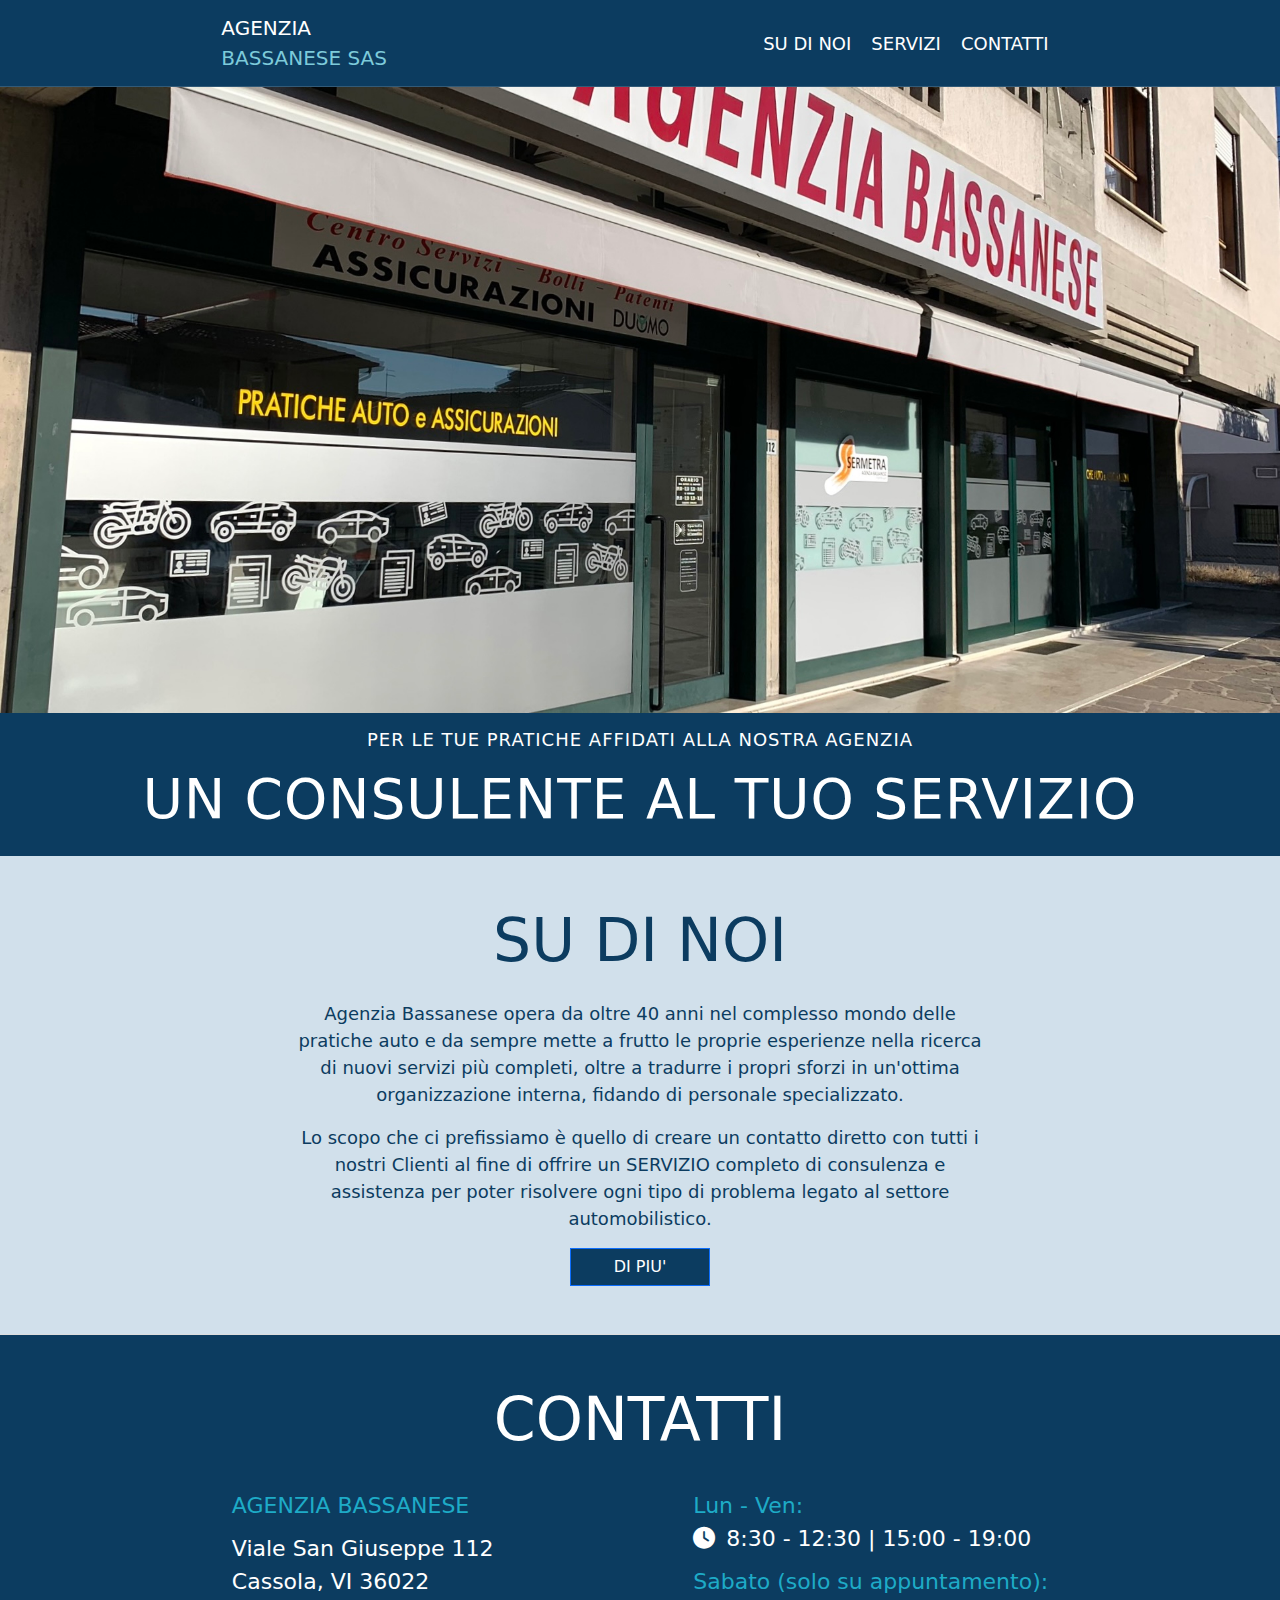
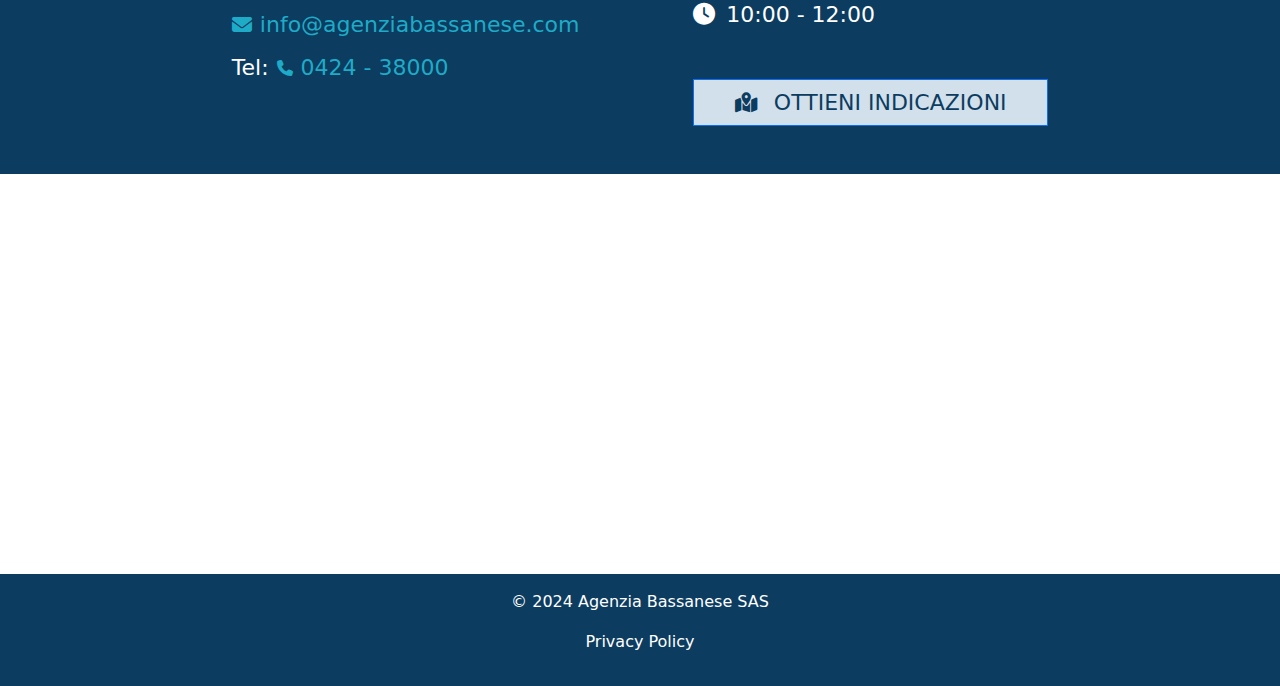
==== index.html @ bd63a204 "Update index.html" ====
<!DOCTYPE html>
<html lang="it">

<head>
  <meta charset="UTF-8" />
  <meta name="viewport" content="width=device-width, initial-scale=1.0" />
  <title>Agenzia Bassanese SAS</title>

  <link rel="icon" type="image/x-icon" href="favicon.ico" />

  <!-- Bootstrap CSS -->
  <link href="https://cdn.jsdelivr.net/npm/bootstrap@5.3.3/dist/css/bootstrap.min.css" rel="stylesheet"
    integrity="sha384-QWTKZyjpPEjISv5WaRU9OFeRpok6YctnYmDr5pNlyT2bRjXh0JMhjY6hW+ALEwIH" crossorigin="anonymous" />
  <link rel="stylesheet" href="style.css" />
  <link rel="stylesheet" href="https://cdnjs.cloudflare.com/ajax/libs/font-awesome/6.7.2/css/all.min.css"
    integrity="sha512-Evv84Mr4kqVGRNSgIGL/F/aIDqQb7xQ2vcrdIwxfjThSH8CSR7PBEakCr51Ck+w+/U6swU2Im1vVX0SVk9ABhg=="
    crossorigin="anonymous" referrerpolicy="no-referrer" />
</head>

<body>
  <header>
    <nav class="navbar navbar-dark fixed-top">
      <div class="container-fluid">
        <!-- Navbar Desktop (>=992px) -->
        <div class="navbar-desktop w-100 align-items-center">
          <div class="col-lg-2"></div>
          <div class="col-lg-2 text-start">
            <!--<a class="navbar-brand d-flex flex-column" href="/" >-->
            <a class="navbar-brand d-flex flex-column" href="/AgenziaBassanese">
              <span class="agenzia">AGENZIA</span>
              <span class="bassanese">BASSANESE SAS</span>
            </a>
          </div>
          <div class="col-lg-2"></div>
          <div class="col-lg-4 text-end">
            <ul class="navbar-nav d-flex flex-row justify-content-end">
              <li class="nav-item">
                <a class="nav-link" href="#" data-target="main-info">SU DI NOI</a>
              </li>
              <li class="nav-item">
                <a class="nav-link" href="#" data-target="main-servizi">SERVIZI</a>
              </li>
              <li class="nav-item">
                <a class="nav-link" href="#contact-us">CONTATTI</a>
              </li>
            </ul>
          </div>
          <div class="col-lg-2"></div>
        </div>

        <!-- Navbar Mobile (<992px) -->
        <div class="navbar-mobile justify-content-between align-items-center w-100">
          <div class="navbar-brand-wrapper">
            <!--<a class="navbar-brand d-flex flex-column" href="/" id="mobileBrand">-->
            <a class="navbar-brand d-flex flex-column brand-mobile" href="/AgenziaBassanese" id="mobileBrand">
              <span class="agenzia mb-sm-0">AGENZIA</span>
              <span class="bassanese">BASSANESE SAS</span>
            </a>
          </div>
          <button class="navbar-toggler" type="button" data-bs-toggle="collapse" data-bs-target="#navbarMobileMenu"
            aria-controls="navbarMobileMenu" aria-expanded="false" aria-label="Toggle navigation">
            <div class="animated-icon1">
              <span></span><span></span><span></span>
            </div>
          </button>
        </div>

        <!-- Menu collassabile solo per mobile -->
        <div class="collapse d-lg-none" id="navbarMobileMenu">
          <div class="links-container py-3">
            <a href="#" data-target="main-info">SU DI NOI</a>
            <a href="#" data-target="main-servizi">SERVIZI</a>
            <a href="#contact-us">CONTATTI</a>
          </div>
        </div>
      </div>
    </nav>
  </header>

  <!-- Main Content -->
  <main id="main-home">
    <!-- Image Section -->
    <div class="image-container">
      <img src="media/agenziabassanese.jpeg" alt="Immagine della sede di Agenzia Bassanese SAS"
        class="img-fluid w-100" />
    </div>

    <!-- Services Section -->
    <section class="services-highlight py-3 text-center">
      <div class="container">
        <h1 class="services-firstline">
          PER LE TUE PRATICHE AFFIDATI ALLA NOSTRA AGENZIA
        </h1>
        <h2 class="services-secondline mt-3">
          UN CONSULENTE AL TUO SERVIZIO
        </h2>
      </div>
    </section>

    <!-- About Us Section -->
    <section class="about-us py-5 text-center">
      <div class="container px-lg-5">
        <h2 class="about-us-title mb-4">SU DI NOI</h2>
        <div class="row about-us-content">
          <div class="col-sm-0 col-lg-2"></div>
          <div class="col-sm-12 col-lg-8">
            <p>
              Agenzia Bassanese opera da oltre 40 anni nel complesso mondo
              delle pratiche auto e da sempre mette a frutto le proprie
              esperienze nella ricerca di nuovi servizi più completi, oltre a
              tradurre i propri sforzi in un'ottima organizzazione interna,
              fidando di personale specializzato.
            </p>
            <p>
              Lo scopo che ci prefissiamo è quello di creare un contatto
              diretto con tutti i nostri Clienti al fine di offrire un
              SERVIZIO completo di consulenza e assistenza per poter risolvere
              ogni tipo di problema legato al settore automobilistico.
            </p>
            <div class="text-center">
              <button class="btn btn-primary btn-dipiu" data-target="main-info">
                DI PIU'
              </button>
            </div>
          </div>
          <div class="col-sm-0 col-lg-2"></div>
        </div>
      </div>
    </section>

    <!-- Contact Us Section-->
    <section id="contact-us" class="py-5 text-center">
      <div class="container px-lg-5">
        <h2 class="contact-us-title mb-4">CONTATTI</h2>
        <div class="contact-info text-start mx-auto">
          <div class="d-flex justify-content-evenly">
            <div class="m-auto m-md-0">
              <p class="azzurrino">AGENZIA BASSANESE</p>
              <p>Viale San Giuseppe 112<br>Cassola, VI 36022</p>
              <div class="d-sm-block d-md-flex align-items-center azzurrino"> <i class="fa fa-envelope me-2 fs-5"></i><a
                  href="mailto:info@agenziabassanese.com">info@agenziabassanese.com</a></div>
              <p>
              <dl>
                <dt>Tel:</dt>
                <dd class="azzurrino">
                  <dl class="ms-2">
                    <dd class="azzurrino">
                      <div class="d-sm-block d-md-flex align-items-center"> <i class="fa fa-phone me-2 fs-6"></i><a
                          href="tel:+39042438000">0424 - 38000</a></div>
                     </dd>
                  </dl>
                </dd>
              </dl>
              </p>
            </div>
            <div class="m-auto m-md-0">
              <p><span class="azzurrino">Lun - Ven:</span><br><i class="fa fa-clock me-1"></i>
                8:30 - 12:30 | 15:00 - 19:00</p>
              <p><span class="azzurrino">Sabato (solo su appuntamento):</span><br><i class="fa fa-clock me-1"></i>
                10:00 - 12:00</p>
              <!-- Map button -->
              <div class="text-center d-grid mt-5 map-button">
                <button id="get-directions" class="btn btn-primary"><i
                    class="fa-solid fa-map-location-dot me-3 fs-5"></i>OTTIENI INDICAZIONI</button>
              </div>
            </div>
          </div>
        </div>
      </div>
    </section>

    <!-- Map Section-->
    <section class="map">
      <!-- Google Map -->
      <div class="map-container my-0">
        <iframe
          src="https://www.google.com/maps/embed?pb=!1m18!1m12!1m3!1d2836.2100629346987!2d11.7565046!3d45.7686022!2m3!1f0!2f0!3f0!3m2!1i1024!2i768!4f13.1!3m3!1m2!1s0x4778da6ee76791f9%3A0xd04df6da797a7112!2sAgenzia%20Bassanese%20Di%20Basso%20Alessandra%20%26%20C.%20Sas!5e0!3m2!1sit!2sit!4v1694561234567!5m2!1sit!2sit"
          width="100%" height="400" allowfullscreen="" loading="lazy"
          referrerpolicy="no-referrer-when-downgrade"></iframe>
      </div>
    </section>
  </main>

  <main id="main-info" style="display: none; padding: 20px">
    <div class="col-sm-0 col-lg-2"></div>
    <div class="container pagina col-sm-12 col-lg-8">
      <h1>SU DI NOI</h1>
      <section>
        <h2>Chi Siamo</h2>
        <p>Agenzia <strong>BASSANESE</strong> è una società con sede a San Giuseppe di Cassola (VI), considerata una
          delle più esperte nella consulenza per la circolazione dei veicoli.</p>
        <p>Fondata nel 1982 con le prime agenzie di consulenza per veicoli, siamo cresciuti insieme al mercato
          automobilistico italiano. Oggi, grazie alla tecnologia avanzata, possiamo fornire targhe, libretti di
          circolazione e certificati di proprietà direttamente nei nostri uffici, un tempo rilasciati solo dagli Enti
          Motorizzazione e PRA.</p>
        <p>Abbiamo costantemente aggiornato le nostre metodologie, introducendo nuovi criteri organizzativi per
          soddisfare le normative e le esigenze di un settore complesso come quello della circolazione stradale.</p>
      </section>

      <section>
        <h2>I Nostri Servizi</h2>
        <p>Come Sportello Telematico dell'Automobilista (S.T.A.), offriamo servizi come immatricolazioni, passaggi di
          proprietà, radiazioni, nazionalizzazioni, e autentiche in sede, tutto in conformità con le normative vigenti.
        </p>
        <p>Lavoriamo con precisione e dedizione per adattarci alle esigenze dei nostri clienti, garantendo un servizio
          completo e affidabile.</p>
      </section>

      <section>
        <h2>Il Nostro Obiettivo</h2>
        <p>Vogliamo essere il tuo punto di riferimento per la gestione delle pratiche automobilistiche. Affidaci i tuoi
          documenti e lascia che il nostro team risolva i tuoi problemi con professionalità e competenza.</p>
      </section>
    </div>
    <div class="col-sm-0 col-lg-2"></div>
  </main>

  <main id="main-servizi" style="display: none; padding: 20px">
    <div class="col-sm-0 col-lg-2"></div>
    <div class="container pagina col-sm-12 col-lg-8">
      <h1>SERVIZI</h1>
      <section>
        <p>La notevole complessità del settore nel quale operiamo comporta una continua evoluzione della normativa che
          può essere supportata solo da una costante crescita professionale. Per questo riteniamo estremamente
          importante la formazione e l’informazione delle risorse umane a nostra disposizione per accrescere la nostra
          professionalità.</p>
        <p>Il nostro Studio aderisce pienamente al Codice Deontologico dei Consulenti per la circolazione dei mezzi di
          trasporto, approvato nel 2002 dal Consiglio Nazionale UNASCA.</p>
        <p>La parola “servizi” per noi rappresenta un impegno costante rivolto alla nostra clientela, che potrà trovare
          la risposta a qualsiasi esigenza nel settore della consulenza automobilistica.</p>
      </section>
      <section class="mt-5">
        <div class="row text-center">
          <div class="col-md-6 col-lg-4 mb-4">
            <h3>Immatricolazioni</h3>
            <p>Nuove immatricolazioni ed auto provenienti da paesi dell'UE.</p>
          </div>
          <div class="col-md-6 col-lg-4 mb-4">
            <h3>Reimmatricolazioni e Cambio Targhe</h3>
            <p>In caso di smarrimento o deterioramento targhe.</p>
          </div>
          <div class="col-md-6 col-lg-4 mb-4">
            <h3>Patenti Internazionali</h3>
            <p>E inoltre, conversioni di patenti estere.</p>
          </div>
          <div class="col-md-6 col-lg-4 mb-4">
            <h3>Targhe Ciclomotori</h3>
            <p>Sospensioni, immatricolazioni, passaggi.</p>
          </div>
          <div class="col-md-6 col-lg-4 mb-4">
            <h3>Certificati Vari</h3>
            <p>Camera di commercio.</p>
          </div>
          <div class="col-md-6 col-lg-4 mb-4">
            <h3>Radiazioni Auto e Moto</h3>
            <p>Per esportazioni in paesi UE o extra-UE.</p>
          </div>
          <div class="col-md-6 col-lg-4 mb-4">
            <h3>Impianti GPL Gas</h3>
            <p>Prenotazioni online nel portale della motorizzazione.</p>
          </div>
          <div class="col-md-6 col-lg-4 mb-4">
            <h3>Visure PRA</h3>
            <p>Per controllo fermi amministrativi.</p>
          </div>
          <div class="col-md-6 col-lg-4 mb-4">
            <h3>Auto e Moto Storiche</h3>
            <p>Passaggi di proprietà.</p>
          </div>
          <div class="col-md-6 col-lg-4 mb-4">
            <h3>Rinnovo Patenti</h3>
            <p>Tutte le settimane su appuntamento.</p>
          </div>
          <div class="col-md-6 col-lg-4 mb-4">
            <h3>Bolli Auto</h3>
            <p>Allineamento pagamenti tardivi e correzione dati incongruenti.</p>
          </div>
        </div>
      </section>
    </div>
    <div class="col-sm-0 col-lg-2"></div>
  </main>
  <footer class="text-white text-center py-3">
    <p>&copy; 2024 Agenzia Bassanese SAS</p>
    <p>
      <a href="privacy.html" class="text-white text-decoration-none">Privacy Policy</a>
    </p>
  </footer>

  <!-- Bootstrap JS -->
  <script src="https://cdn.jsdelivr.net/npm/bootstrap@5.3.3/dist/js/bootstrap.bundle.min.js"
    integrity="sha384-YvpcrYf0tY3lHB60NNkmXc5s9fDVZLESaAA55NDzOxhy9GkcIdslK1eN7N6jIeHz"
    crossorigin="anonymous"></script>
  <script src="main.js"></script>
</body>

</html>
---- style.css ----
body {
    margin: 0;
    padding: 0;
    display: flex;
    flex-direction: column;
    min-height: 100vh;
}

main {
    flex: 1;
    margin-top: 78px;
    /* spazio sotto la navbar fissa */
    transition: opacity 0.5s ease;
}

.hidden {
    opacity: 0;
    pointer-events: none;
}

footer {
    background-color: #0c3c60;
    font-weight: 100;
}

#mobileBrand {
    transition: opacity 0.3s ease;
}

#mobileBrand.brand-hidden {
    opacity: 0;
}

.navbar {
    background-color: #0c3c60;
    color: #ffffff;
    font-weight: 500;
    border-bottom: 1px solid #e2e2e22e;
}

.navbar .nav-link {
    color: #ffffff;
    transition: color 0.3s ease;
    margin: 0 10px;
    white-space: nowrap;
    font-size: 18px
}

.navbar .nav-link:hover {
    color: #7dcada;
}

.navbar .nav-link.active {
    color: rgb(209, 224, 235);
}

.navbar .nav-link.active:hover {
    color:  #7dcada;
}

.bassanese {
    color: #7dcada;
}

.navbar-toggler:focus,
.navbar-toggler:focus-visible {
    outline: none;
    box-shadow: none;
}

.navbar-toggler {
    border: none;
}

/* Icona hamburger animata */
.animated-icon1 {
    width: 30px;
    height: 24px;
    position: relative;
    transition: 0.5s ease-in-out;
    cursor: pointer;
}

.animated-icon1 span {
    display: block;
    position: absolute;
    height: 3px;
    width: 100%;
    border-radius: 9px;
    background: #ffffff;
    transition: 0.25s ease-in-out;
}

.animated-icon1 span:nth-child(1) {
    top: 0;
}

.animated-icon1 span:nth-child(2) {
    top: 10px;
}

.animated-icon1 span:nth-child(3) {
    top: 20px;
}

.animated-icon1.open span:nth-child(1) {
    top: 11px;
    transform: rotate(135deg);
}

.animated-icon1.open span:nth-child(2) {
    opacity: 0;
    transform: translateX(-60px);
}

.animated-icon1.open span:nth-child(3) {
    top: 11px;
    transform: rotate(-135deg);
}

/* Lasciamo che Bootstrap gestisca l'altezza del collapse.
Rendi il contenuto interno abbastanza alto da riempire lo schermo. */
#navbarMobileMenu {
    overflow: hidden;
    /* Necessario per l'animazione di altezza */
    width: 100%;
}

#navbarMobileMenu .links-container {
    /* Assicura che il contenuto riempia la schermata sotto la navbar
Calcola: altezza viewport (100vh) - altezza navbar (78px)
Se la navbar è più alta di 78px, adatta di conseguenza. */
    min-height: calc(100vh - 78px);
    display: flex;
    flex-direction: column;
    align-items: center;
}

#navbarMobileMenu a {
    display: block;
    margin: 20px 0;
    font-size: 1.25rem;
    text-decoration: none;
    color: #ffffff;
}

#navbarMobileMenu a:hover {
    color: #7dcada;
}

/* Link desktop */
.navbar-desktop {
    /* visibile solo >= lg */
    display: none;
}

@media (min-width: 992px) {
    .navbar-desktop {
        display: flex !important;
    }
}

.navbar-mobile {
    /* visibile solo < lg */
    display: flex;
}

@media (min-width: 992px) {
    .navbar-mobile {
        display: none !important;
    }
}

.brand-mobile {
    font-size: 18pt;
    padding: 0 !important;
    letter-spacing: 1px;
}

.services-highlight {
    background-color: #0c3c60;
    /* Sfondo blu */
    color: white;
    /* Colore del testo bianco */
    letter-spacing: 1px;
}

.services-firstline {
    font-size: 18px;
    /* Dimensione font per la prima riga */
}

.services-secondline {
    font-size: 30px;
    /* Dimensione font per la seconda riga */
}

@media (min-width: 768px) {
    .services-secondline {
        font-size: 55px;
        /* Dimensione font per la seconda riga */
    }
}

.about-us {
    background-color: rgb(209, 224, 235);
    color: #0c3c60;
}

.about-us-title {
    font-size: 30px;
    /* Font-size predefinito per mobile */
}

@media (min-width: 768px) {
    .about-us-title {
        font-size: 60px;
        /* Font-size per desktop */
    }
}

.about-us-content {
    font-size: 18px;
}

.btn-dipiu {
    background-color: #0c3c60;
    width: 140px;
    border-radius: 0;
}

#contact-us {
    background-color: #0c3c60;
    padding: 40px 20px;
    border-top: 1px solid #ddd;
    color: #ffffff;
    font-size: 22px;
}

.contact-info p {
    margin: 10px 0;
}

.contact-info a {
    color: rgb(30, 171, 199);
    /* Colore azzurrino */
    text-decoration: none;
}

.contact-info a:hover {
    text-decoration: none;
}

.azzurrino {
    color: rgb(30, 171, 199);
}

.contact-us-title {
    font-size: 30px;
    /* Font-size predefinito per mobile */
}

@media (min-width: 768px) {
    .contact-us-title {
        font-size: 60px;
        /* Font-size per desktop */
    }
}

dl {
    display: grid;
    grid-template-columns: max-content auto;
    margin-bottom: -10px;
}

dt {
    font-weight: 500;
}

.contact-info .d-flex {
    flex-wrap: wrap;
    /* Permette agli elementi di andare a capo */
}

@media (max-width: 768px) {
    .contact-info .d-flex {
        flex-direction: column;
        /* Imposta le colonne una sotto l'altra su dispositivi mobili */
        align-items: flex-start;
        /* Allinea gli elementi a sinistra */
    }
}

.map-container iframe {
    display: block;
}

#contact-us .btn {
    background-color: rgb(209, 224, 235);
    color: #0c3c60;
    border-radius: 0;
    font-size: 22px;
}

.privacy-header {
    background-color: #0c3c60;
    padding: 20px 0;
}

.privacy-header h1 {
    margin: 0;
    text-align: center;
}

.privacy-content {
    color: rgb(53, 121, 170);
    ;
    padding-top: 20px;
}

.privacy-section h2 {
    font-size: 1.5rem;
    margin-bottom: 10px;
}

.pagina {
    color: rgb(53, 121, 170);
}

.pagina h1,
.pagina h2 {
    text-align: center;
    margin: 20px;
}

.pagina h1 {
    position: relative;
    /* Permette di posizionare la riga */
    margin-bottom: 30px;
    /* Spazio extra sotto il titolo */
    font-size: 50pt;
}

.pagina h1::after {
    content: "";
    /* Pseudo-elemento per la riga */
    display: block;
    width: 50pt;
    /* Larghezza della riga */
    height: 3pt;
    /* Altezza della riga */
    background-color: rgb(53, 121, 170);
    /* Colore della riga */
    margin: 10px auto 0;
    /* Centra la riga sotto il titolo */
}

.pagina p {
    font-size: 18px;
}
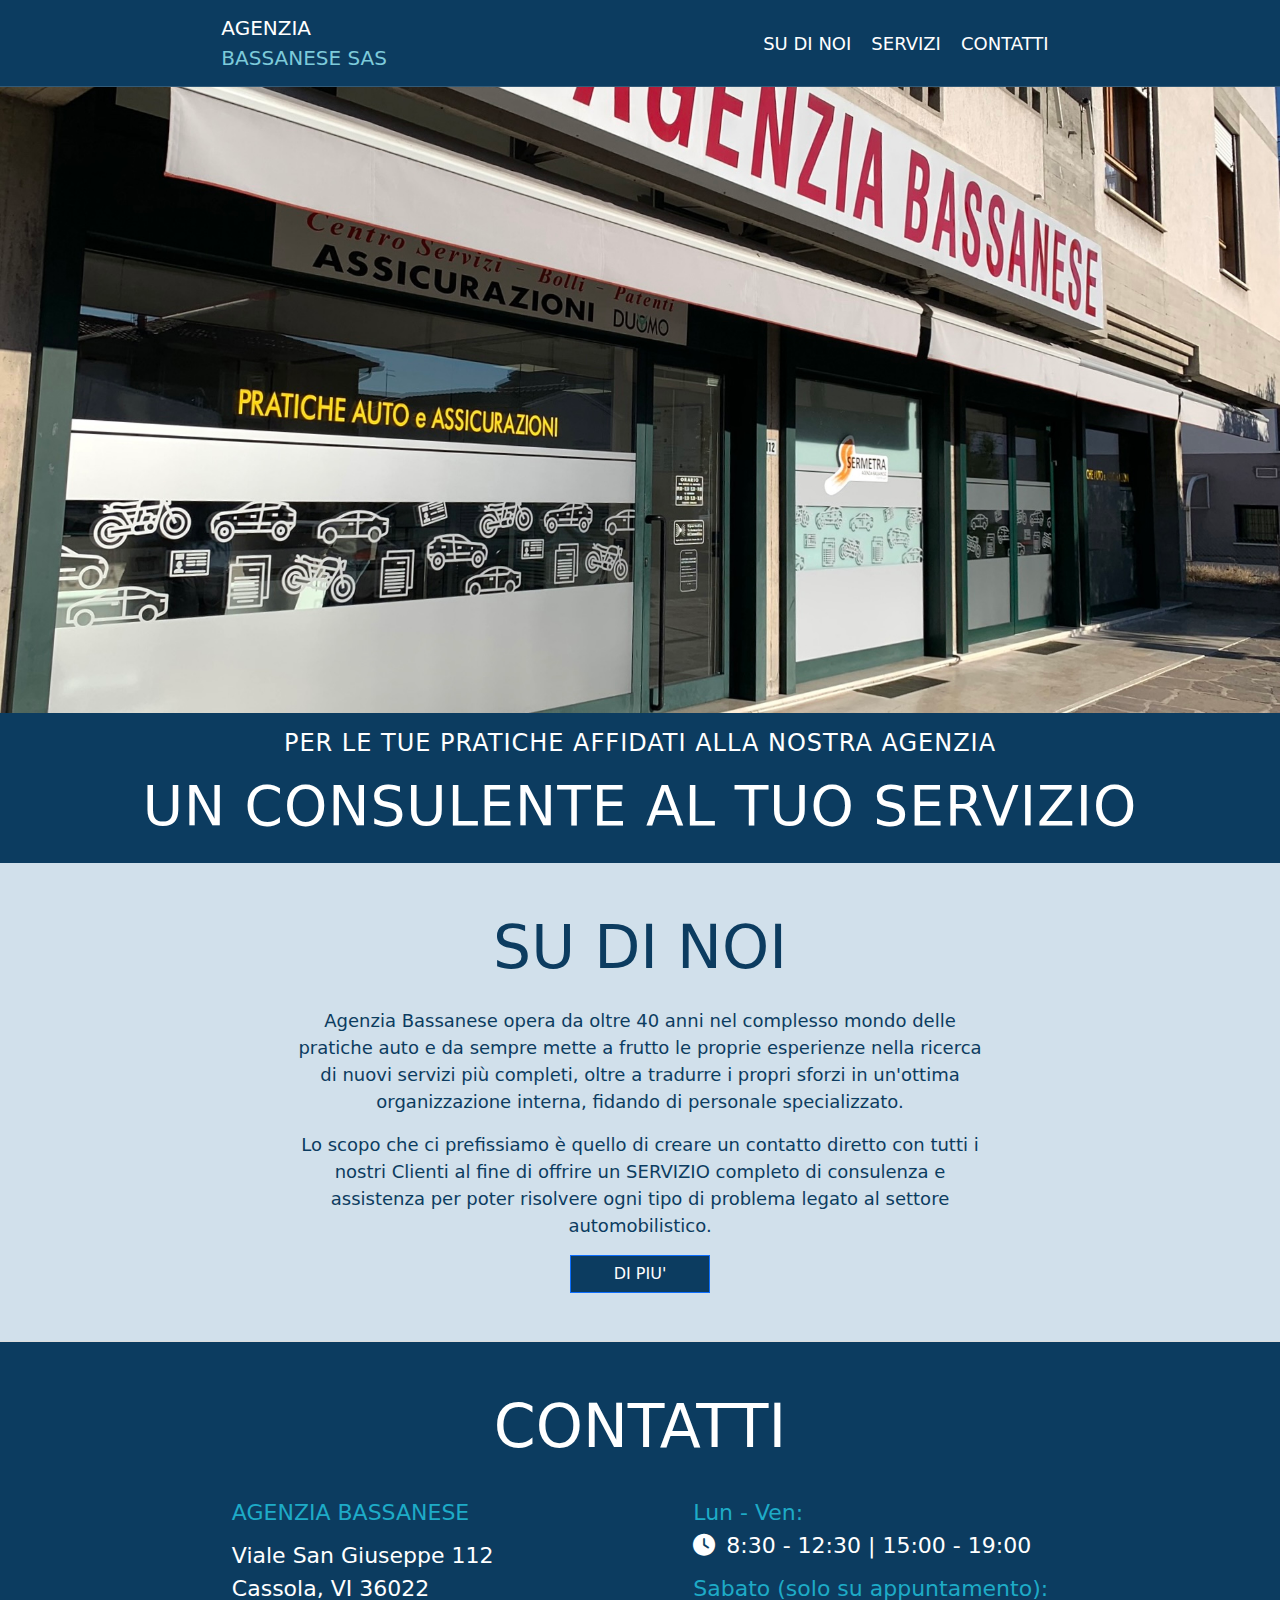
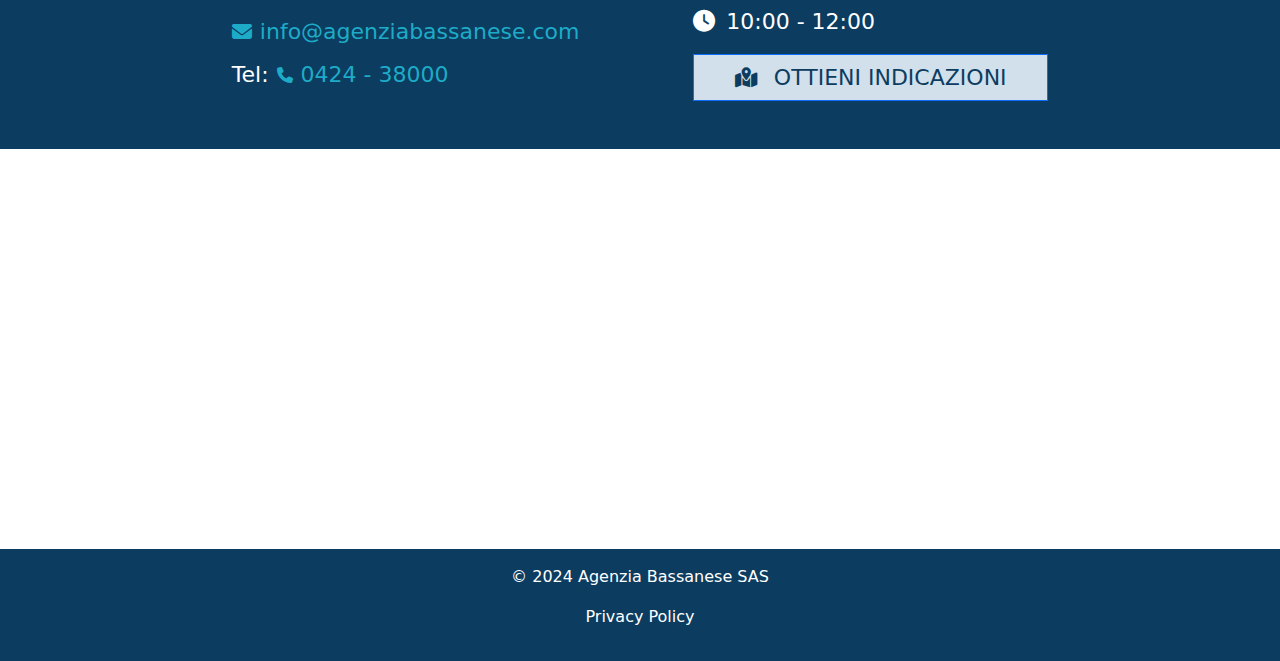
==== commit ba2e79cd: "update" ====
--- a/index.html
+++ b/index.html
@@ -41,7 +41,7 @@
                 <a class="nav-link" href="#" data-target="main-servizi">SERVIZI</a>
               </li>
               <li class="nav-item">
-                <a class="nav-link" href="#contact-us">CONTATTI</a>
+                <a class="nav-link" href="#" data-target="contact-us">CONTATTI</a>
               </li>
             </ul>
           </div>
@@ -70,7 +70,7 @@
           <div class="links-container py-3">
             <a href="#" data-target="main-info">SU DI NOI</a>
             <a href="#" data-target="main-servizi">SERVIZI</a>
-            <a href="#contact-us">CONTATTI</a>
+            <a href="#" data-target="contact-us">CONTATTI</a>
           </div>
         </div>
       </div>
@@ -159,7 +159,7 @@
               <p><span class="azzurrino">Sabato (solo su appuntamento):</span><br><i class="fa fa-clock me-1"></i>
                 10:00 - 12:00</p>
               <!-- Map button -->
-              <div class="text-center d-grid mt-5 map-button">
+              <div class="text-center d-grid mt-3 map-button">
                 <button id="get-directions" class="btn btn-primary"><i
                     class="fa-solid fa-map-location-dot me-3 fs-5"></i>OTTIENI INDICAZIONI</button>
               </div>
--- a/style.css
+++ b/style.css
@@ -186,12 +186,12 @@
 }
 
 .services-firstline {
-    font-size: 18px;
+    font-size: 18pt;
     /* Dimensione font per la prima riga */
 }
 
 .services-secondline {
-    font-size: 30px;
+    font-size: 30pt;
     /* Dimensione font per la seconda riga */
 }
 
@@ -208,7 +208,7 @@
 }
 
 .about-us-title {
-    font-size: 30px;
+    font-size: 30pt;
     /* Font-size predefinito per mobile */
 }
 
@@ -256,7 +256,7 @@
 }
 
 .contact-us-title {
-    font-size: 30px;
+    font-size: 30pt;
     /* Font-size predefinito per mobile */
 }
 
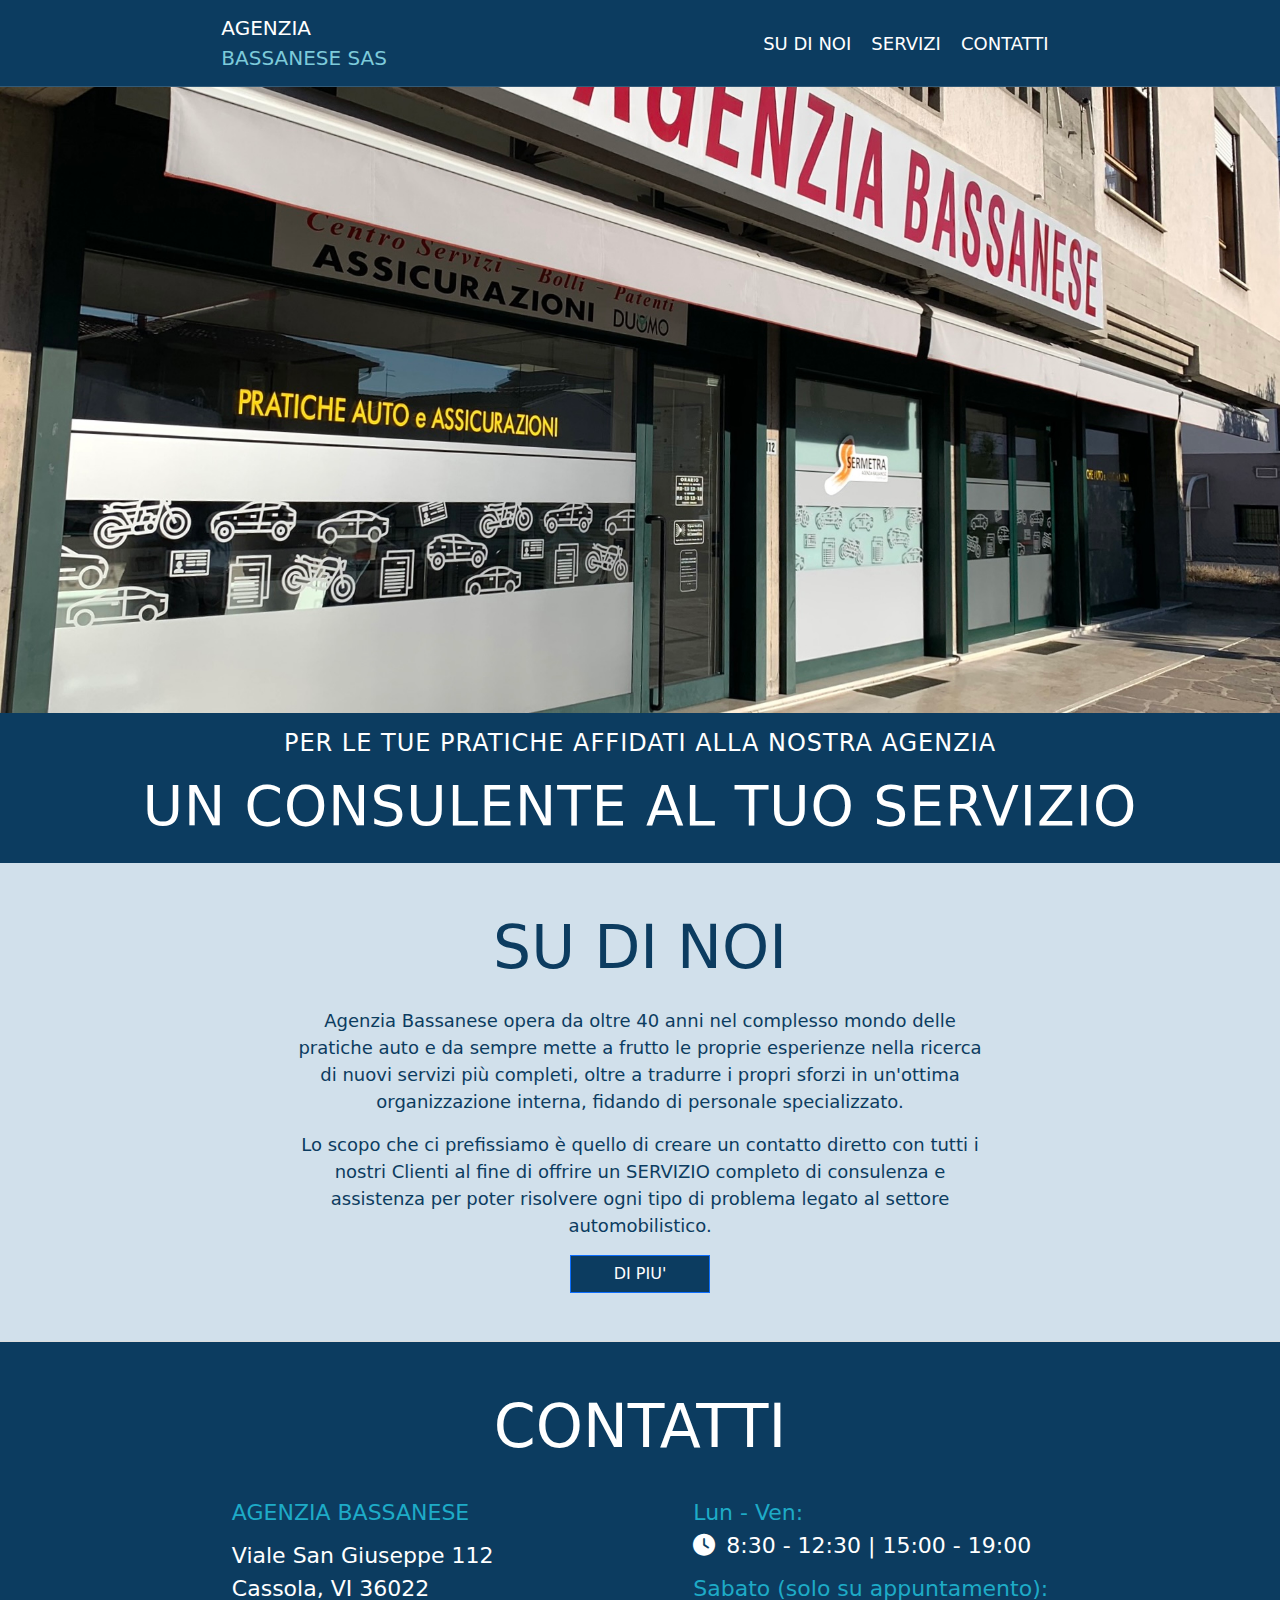
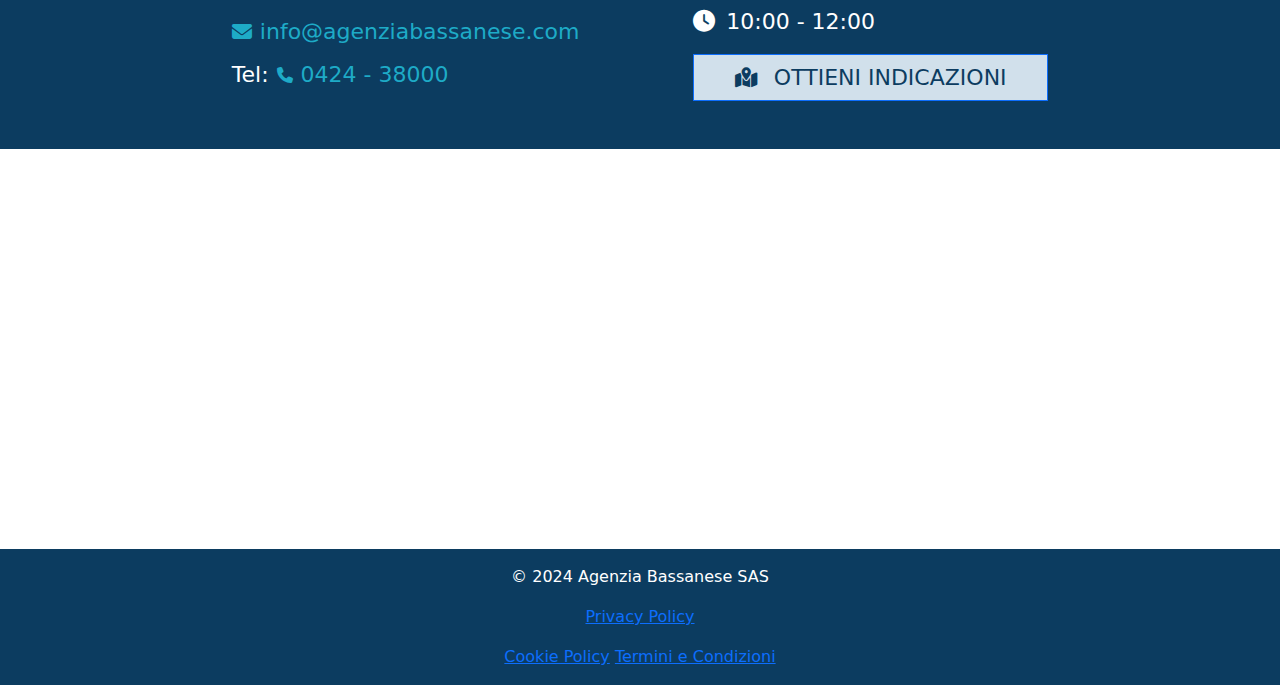
==== commit 453293c5: "Update index.html" ====
--- a/index.html
+++ b/index.html
@@ -25,8 +25,7 @@
         <div class="navbar-desktop w-100 align-items-center">
           <div class="col-lg-2"></div>
           <div class="col-lg-2 text-start">
-            <!--<a class="navbar-brand d-flex flex-column" href="/" >-->
-            <a class="navbar-brand d-flex flex-column" href="/AgenziaBassanese">
+            <a class="navbar-brand d-flex flex-column" href="/">
               <span class="agenzia">AGENZIA</span>
               <span class="bassanese">BASSANESE SAS</span>
             </a>
@@ -51,8 +50,7 @@
         <!-- Navbar Mobile (<992px) -->
         <div class="navbar-mobile justify-content-between align-items-center w-100">
           <div class="navbar-brand-wrapper">
-            <!--<a class="navbar-brand d-flex flex-column" href="/" id="mobileBrand">-->
-            <a class="navbar-brand d-flex flex-column brand-mobile" href="/AgenziaBassanese" id="mobileBrand">
+            <a class="navbar-brand d-flex flex-column brand-mobile" href="/" id="mobileBrand">
               <span class="agenzia mb-sm-0">AGENZIA</span>
               <span class="bassanese">BASSANESE SAS</span>
             </a>
@@ -282,16 +280,18 @@
   </main>
   <footer class="text-white text-center py-3">
     <p>&copy; 2024 Agenzia Bassanese SAS</p>
-    <p>
-      <a href="privacy.html" class="text-white text-decoration-none">Privacy Policy</a>
-    </p>
+    <a href="https://www.iubenda.com/privacy-policy/33516255" class="iubenda-white iubenda-noiframe iubenda-embed iubenda-noiframe " title="Privacy Policy ">Privacy Policy</a><script type="text/javascript">(function (w,d) {var loader = function () {var s = d.createElement("script"), tag = d.getElementsByTagName("script")[0]; s.src="https://cdn.iubenda.com/iubenda.js"; tag.parentNode.insertBefore(s,tag);}; if(w.addEventListener){w.addEventListener("load", loader, false);}else if(w.attachEvent){w.attachEvent("onload", loader);}else{w.onload = loader;}})(window, document);</script>    </p>
+    <a href="https://www.iubenda.com/privacy-policy/33516255/cookie-policy" class="iubenda-white iubenda-noiframe iubenda-embed iubenda-noiframe " title="Cookie Policy ">Cookie Policy</a><script type="text/javascript">(function (w,d) {var loader = function () {var s = d.createElement("script"), tag = d.getElementsByTagName("script")[0]; s.src="https://cdn.iubenda.com/iubenda.js"; tag.parentNode.insertBefore(s,tag);}; if(w.addEventListener){w.addEventListener("load", loader, false);}else if(w.attachEvent){w.attachEvent("onload", loader);}else{w.onload = loader;}})(window, document);</script>
+    <a href="https://www.iubenda.com/termini-e-condizioni/33516255" class="iubenda-white iubenda-noiframe iubenda-embed iubenda-noiframe " title="Termini e Condizioni ">Termini e Condizioni</a><script type="text/javascript">(function (w,d) {var loader = function () {var s = d.createElement("script"), tag = d.getElementsByTagName("script")[0]; s.src="https://cdn.iubenda.com/iubenda.js"; tag.parentNode.insertBefore(s,tag);}; if(w.addEventListener){w.addEventListener("load", loader, false);}else if(w.attachEvent){w.attachEvent("onload", loader);}else{w.onload = loader;}})(window, document);</script>
   </footer>
 
   <!-- Bootstrap JS -->
   <script src="https://cdn.jsdelivr.net/npm/bootstrap@5.3.3/dist/js/bootstrap.bundle.min.js"
     integrity="sha384-YvpcrYf0tY3lHB60NNkmXc5s9fDVZLESaAA55NDzOxhy9GkcIdslK1eN7N6jIeHz"
     crossorigin="anonymous"></script>
+  <script type="text/javascript" src="https://cs.iubenda.com/autoblocking/3902973.js"></script>
+  <script type="text/javascript" src="//cdn.iubenda.com/cs/iubenda_cs.js" charset="UTF-8" async></script>
   <script src="main.js"></script>
 </body>
 
-</html>+</html>
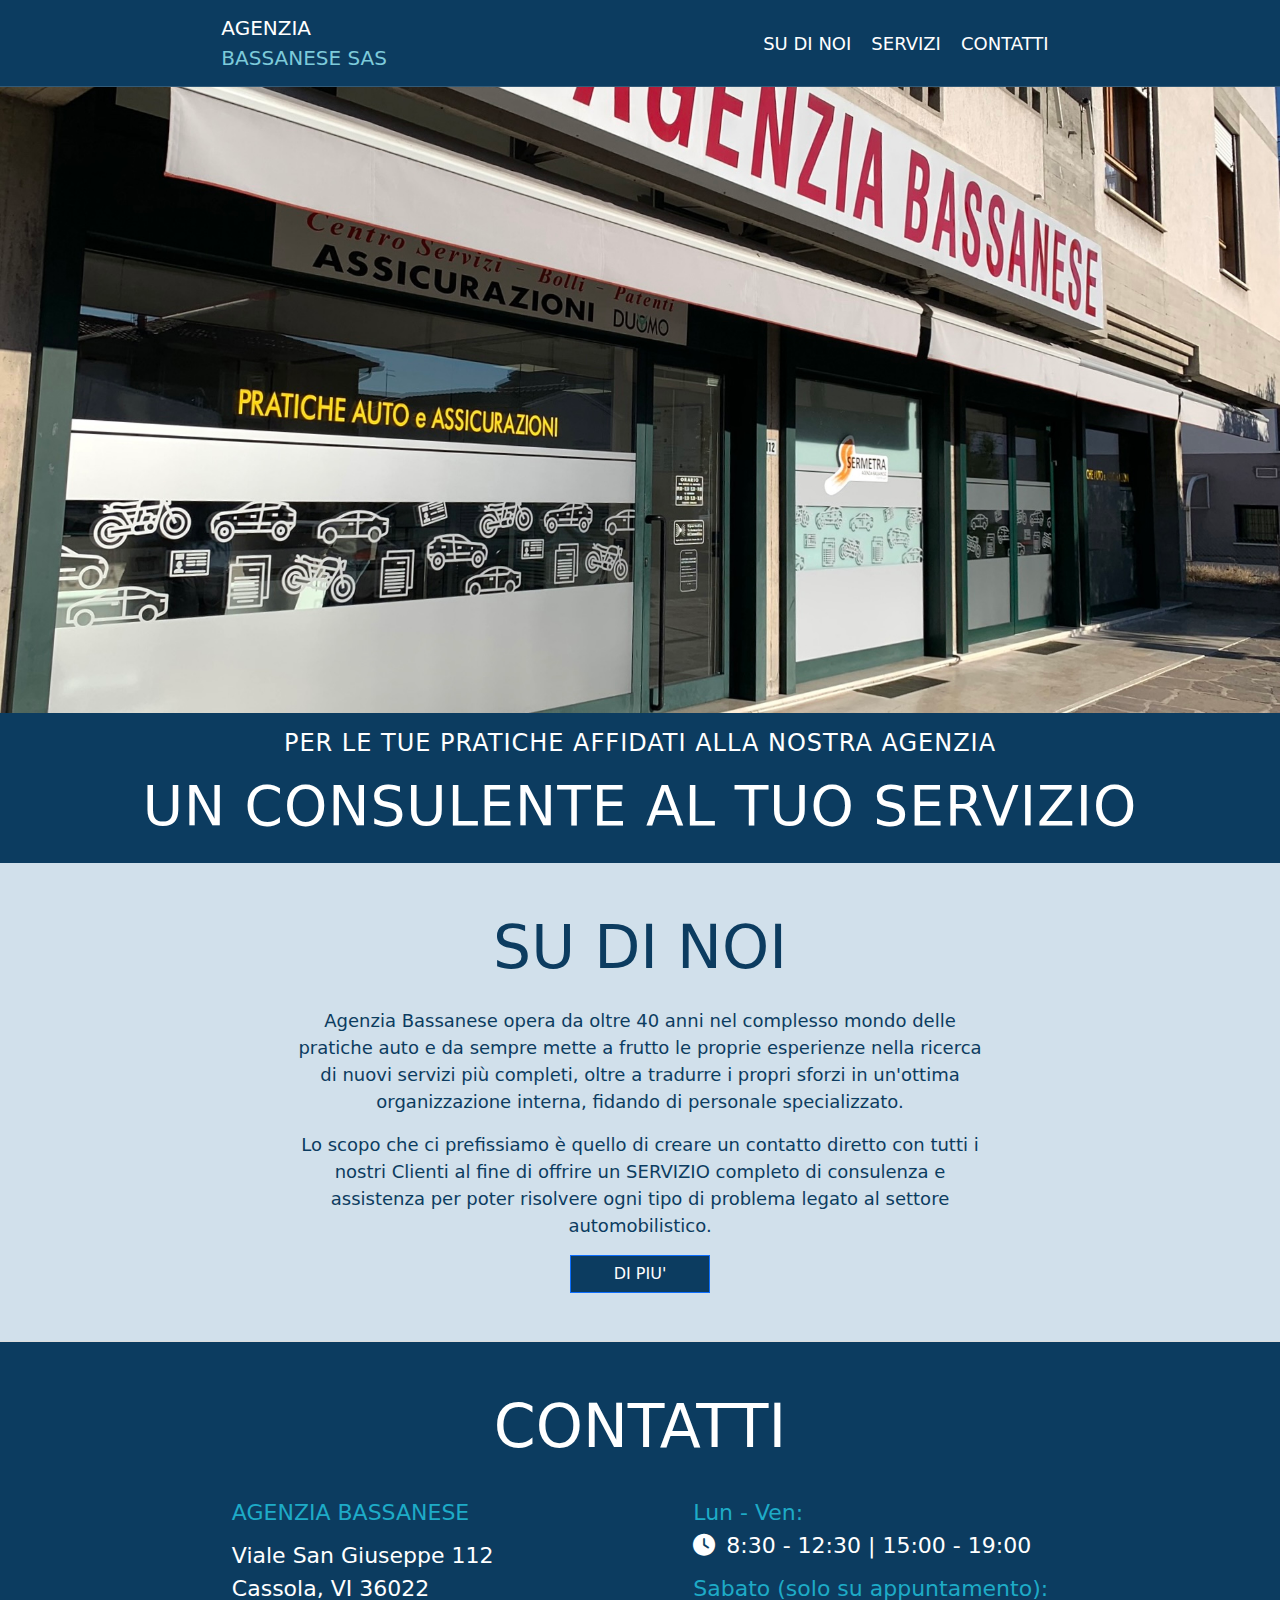
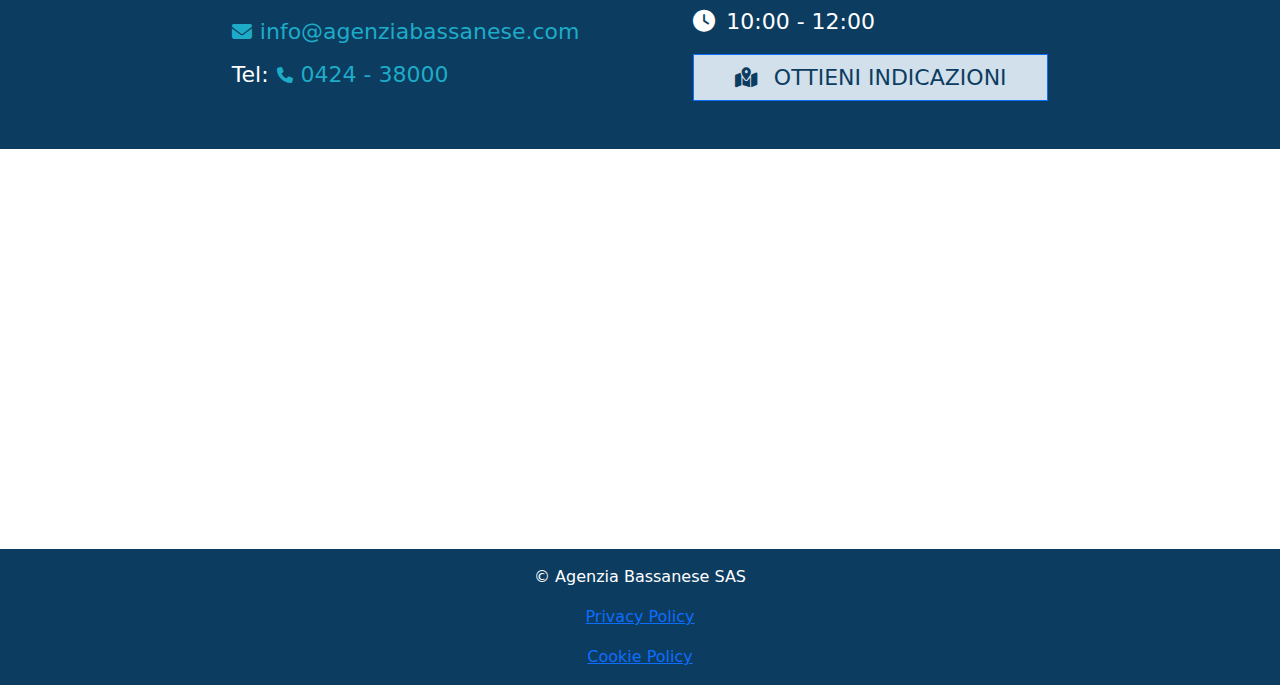
==== commit a83c54a5: "Update index.html" ====
--- a/index.html
+++ b/index.html
@@ -279,10 +279,9 @@
     <div class="col-sm-0 col-lg-2"></div>
   </main>
   <footer class="text-white text-center py-3">
-    <p>&copy; 2024 Agenzia Bassanese SAS</p>
+    <p>&copy; <span id="year"></span> Agenzia Bassanese SAS</p>
     <a href="https://www.iubenda.com/privacy-policy/33516255" class="iubenda-white iubenda-noiframe iubenda-embed iubenda-noiframe " title="Privacy Policy ">Privacy Policy</a><script type="text/javascript">(function (w,d) {var loader = function () {var s = d.createElement("script"), tag = d.getElementsByTagName("script")[0]; s.src="https://cdn.iubenda.com/iubenda.js"; tag.parentNode.insertBefore(s,tag);}; if(w.addEventListener){w.addEventListener("load", loader, false);}else if(w.attachEvent){w.attachEvent("onload", loader);}else{w.onload = loader;}})(window, document);</script>    </p>
     <a href="https://www.iubenda.com/privacy-policy/33516255/cookie-policy" class="iubenda-white iubenda-noiframe iubenda-embed iubenda-noiframe " title="Cookie Policy ">Cookie Policy</a><script type="text/javascript">(function (w,d) {var loader = function () {var s = d.createElement("script"), tag = d.getElementsByTagName("script")[0]; s.src="https://cdn.iubenda.com/iubenda.js"; tag.parentNode.insertBefore(s,tag);}; if(w.addEventListener){w.addEventListener("load", loader, false);}else if(w.attachEvent){w.attachEvent("onload", loader);}else{w.onload = loader;}})(window, document);</script>
-    <a href="https://www.iubenda.com/termini-e-condizioni/33516255" class="iubenda-white iubenda-noiframe iubenda-embed iubenda-noiframe " title="Termini e Condizioni ">Termini e Condizioni</a><script type="text/javascript">(function (w,d) {var loader = function () {var s = d.createElement("script"), tag = d.getElementsByTagName("script")[0]; s.src="https://cdn.iubenda.com/iubenda.js"; tag.parentNode.insertBefore(s,tag);}; if(w.addEventListener){w.addEventListener("load", loader, false);}else if(w.attachEvent){w.attachEvent("onload", loader);}else{w.onload = loader;}})(window, document);</script>
   </footer>
 
   <!-- Bootstrap JS -->
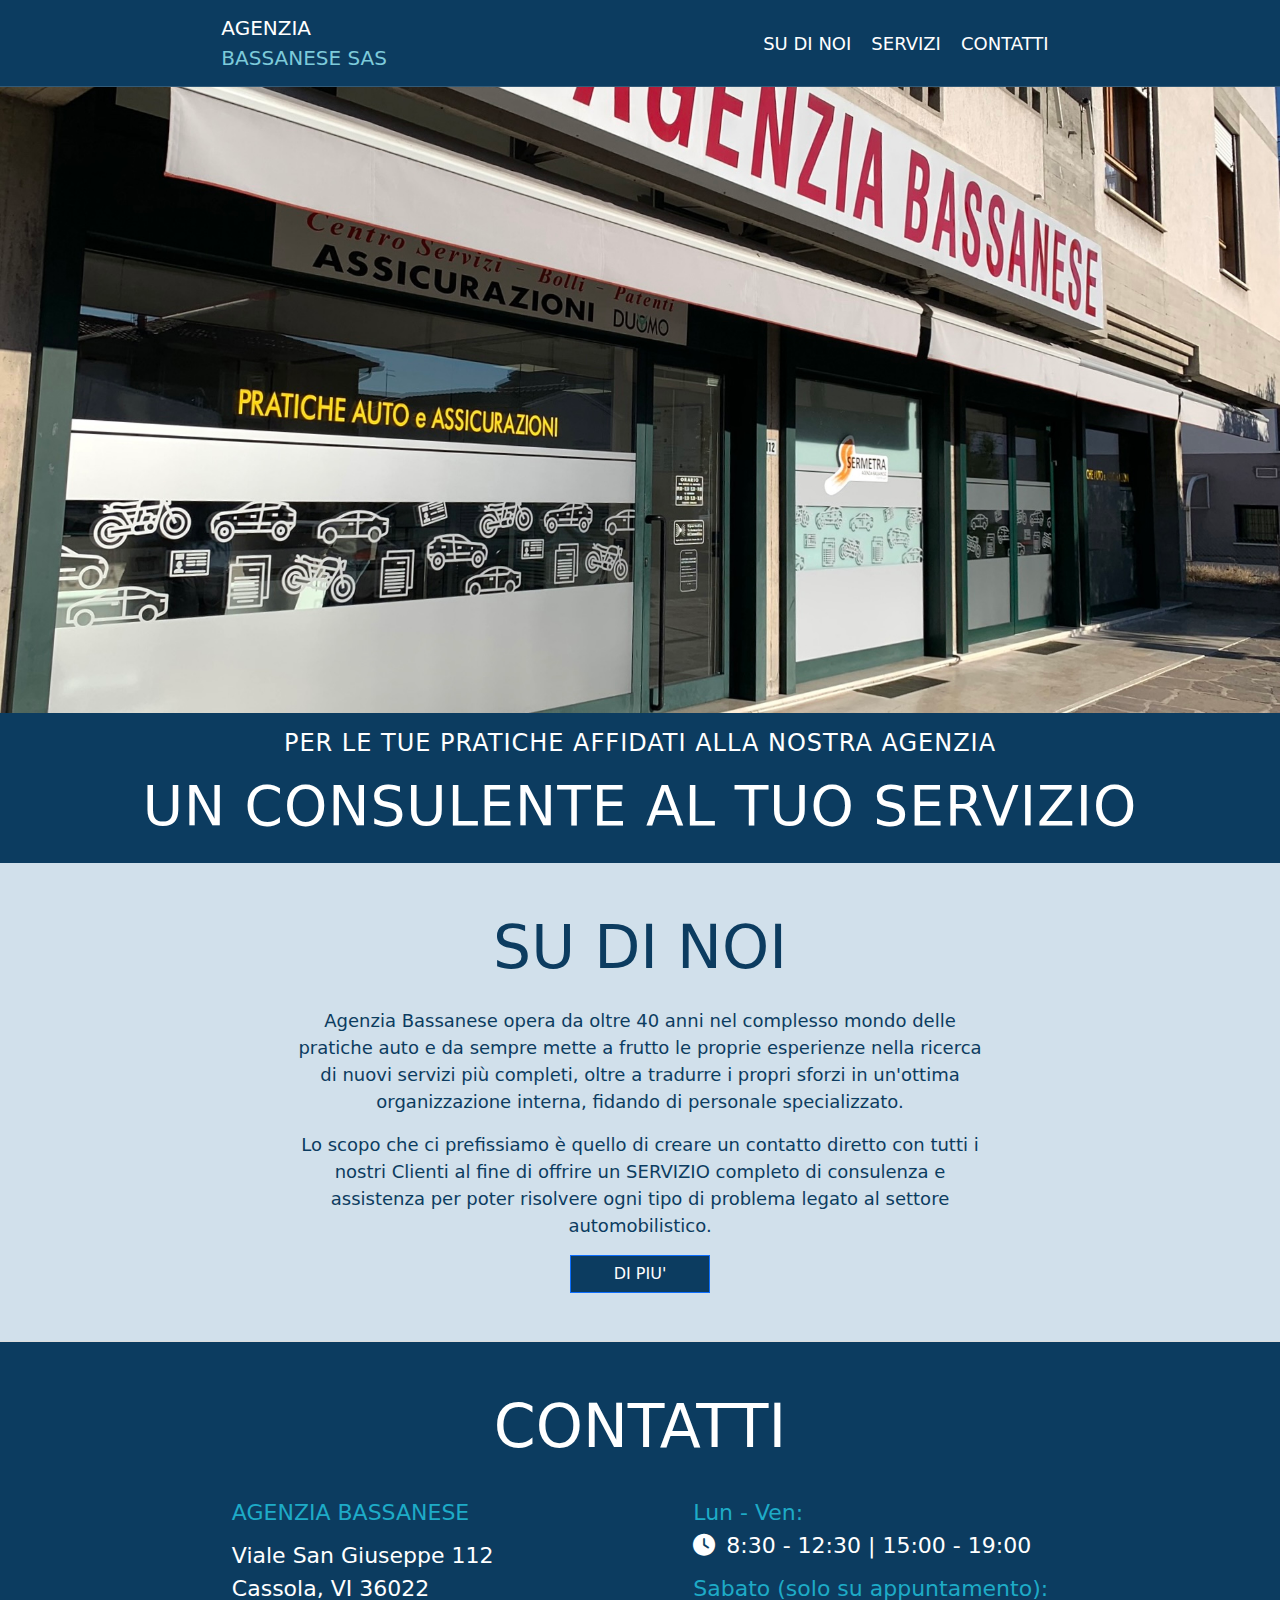
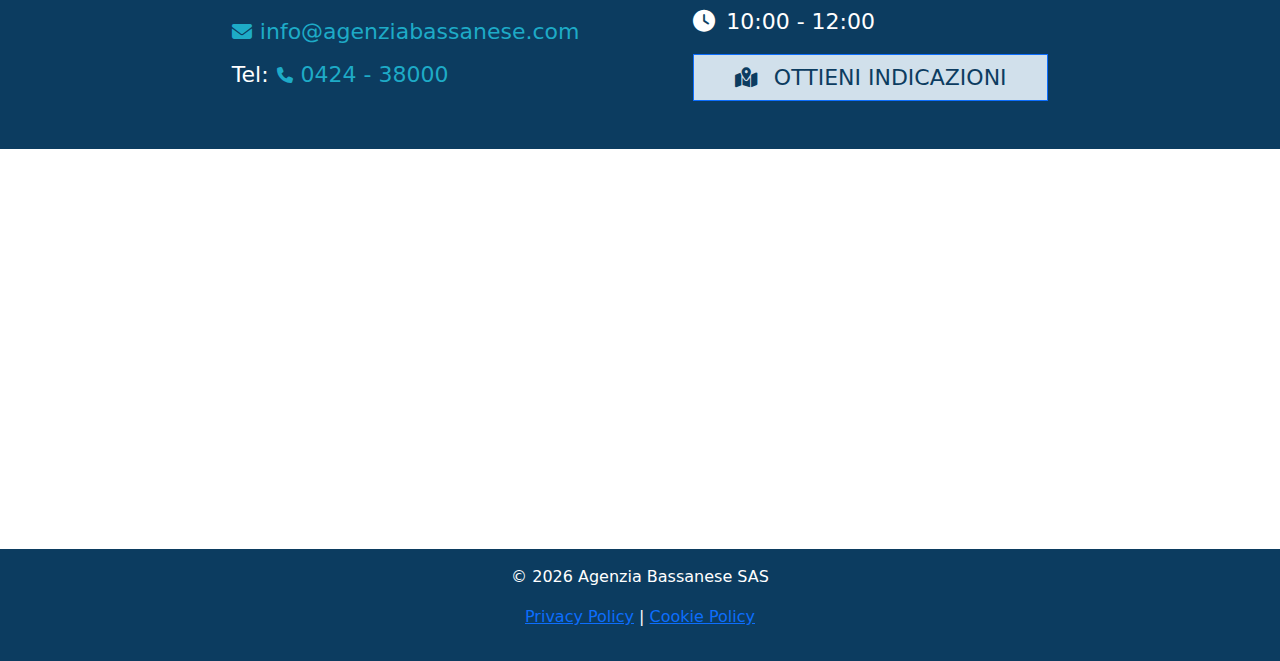
==== commit 5a9e6d13: "Update index.html" ====
--- a/index.html
+++ b/index.html
@@ -280,8 +280,10 @@
   </main>
   <footer class="text-white text-center py-3">
     <p>&copy; <span id="year"></span> Agenzia Bassanese SAS</p>
-    <a href="https://www.iubenda.com/privacy-policy/33516255" class="iubenda-white iubenda-noiframe iubenda-embed iubenda-noiframe " title="Privacy Policy ">Privacy Policy</a><script type="text/javascript">(function (w,d) {var loader = function () {var s = d.createElement("script"), tag = d.getElementsByTagName("script")[0]; s.src="https://cdn.iubenda.com/iubenda.js"; tag.parentNode.insertBefore(s,tag);}; if(w.addEventListener){w.addEventListener("load", loader, false);}else if(w.attachEvent){w.attachEvent("onload", loader);}else{w.onload = loader;}})(window, document);</script>    </p>
-    <a href="https://www.iubenda.com/privacy-policy/33516255/cookie-policy" class="iubenda-white iubenda-noiframe iubenda-embed iubenda-noiframe " title="Cookie Policy ">Cookie Policy</a><script type="text/javascript">(function (w,d) {var loader = function () {var s = d.createElement("script"), tag = d.getElementsByTagName("script")[0]; s.src="https://cdn.iubenda.com/iubenda.js"; tag.parentNode.insertBefore(s,tag);}; if(w.addEventListener){w.addEventListener("load", loader, false);}else if(w.attachEvent){w.attachEvent("onload", loader);}else{w.onload = loader;}})(window, document);</script>
+    <p>
+      <a href="https://www.iubenda.com/privacy-policy/33516255" class="iubenda-white iubenda-noiframe iubenda-embed iubenda-noiframe" title="Privacy Policy">Privacy Policy</a> | 
+      <a href="https://www.iubenda.com/privacy-policy/33516255/cookie-policy" class="iubenda-white iubenda-noiframe iubenda-embed iubenda-noiframe" title="Cookie Policy">Cookie Policy</a>
+    </p>
   </footer>
 
   <!-- Bootstrap JS -->
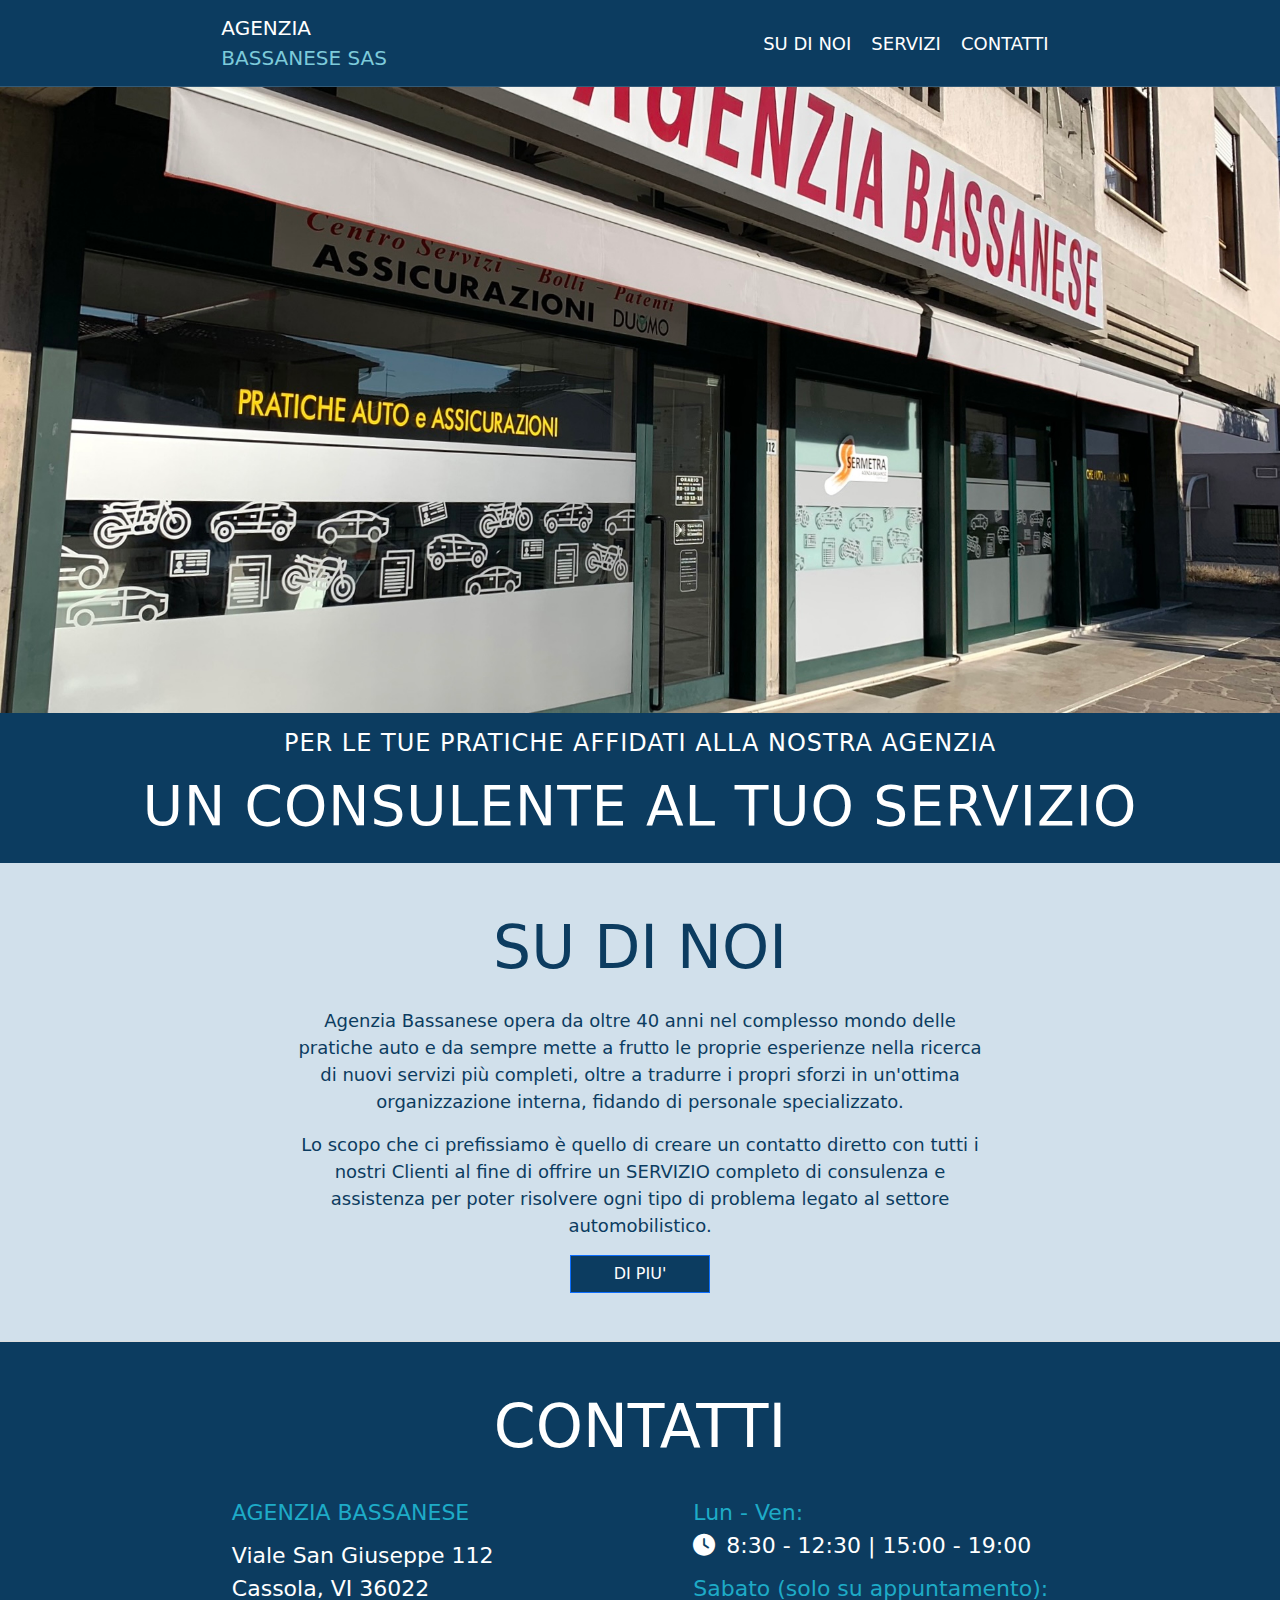
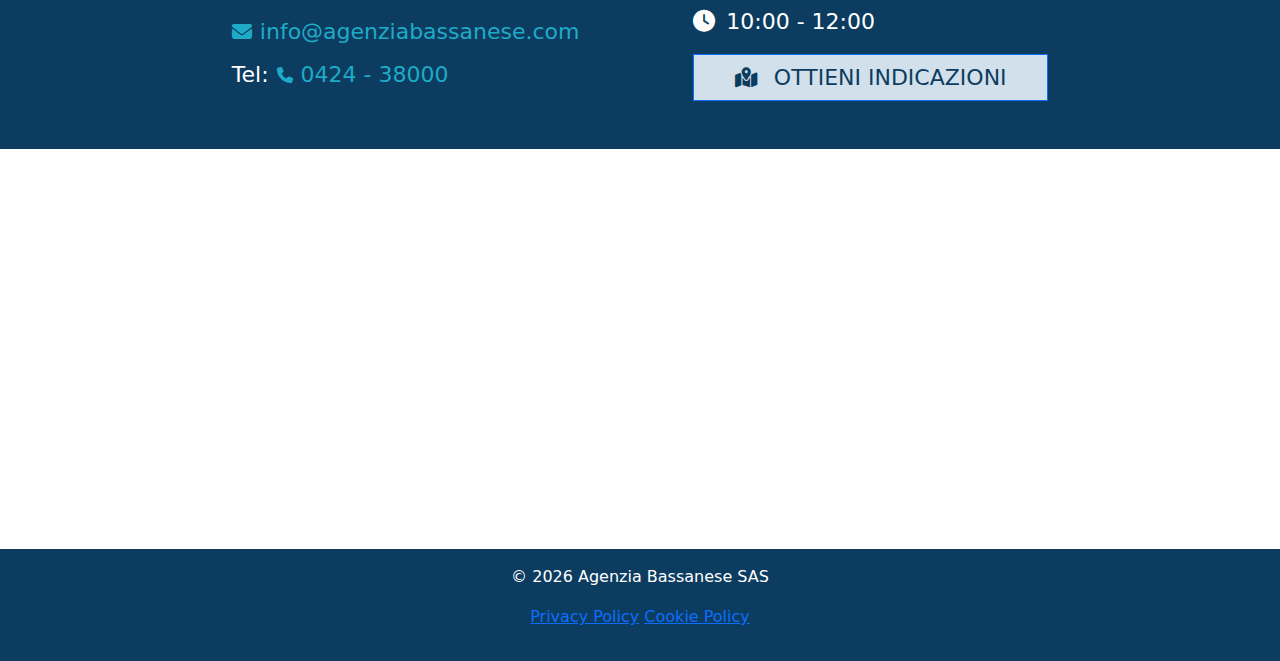
==== commit 8765c89a: "Update index.html" ====
--- a/index.html
+++ b/index.html
@@ -281,7 +281,7 @@
   <footer class="text-white text-center py-3">
     <p>&copy; <span id="year"></span> Agenzia Bassanese SAS</p>
     <p>
-      <a href="https://www.iubenda.com/privacy-policy/33516255" class="iubenda-white iubenda-noiframe iubenda-embed iubenda-noiframe" title="Privacy Policy">Privacy Policy</a> | 
+      <a href="https://www.iubenda.com/privacy-policy/33516255" class="iubenda-white iubenda-noiframe iubenda-embed iubenda-noiframe" title="Privacy Policy">Privacy Policy</a> 
       <a href="https://www.iubenda.com/privacy-policy/33516255/cookie-policy" class="iubenda-white iubenda-noiframe iubenda-embed iubenda-noiframe" title="Cookie Policy">Cookie Policy</a>
     </p>
   </footer>
